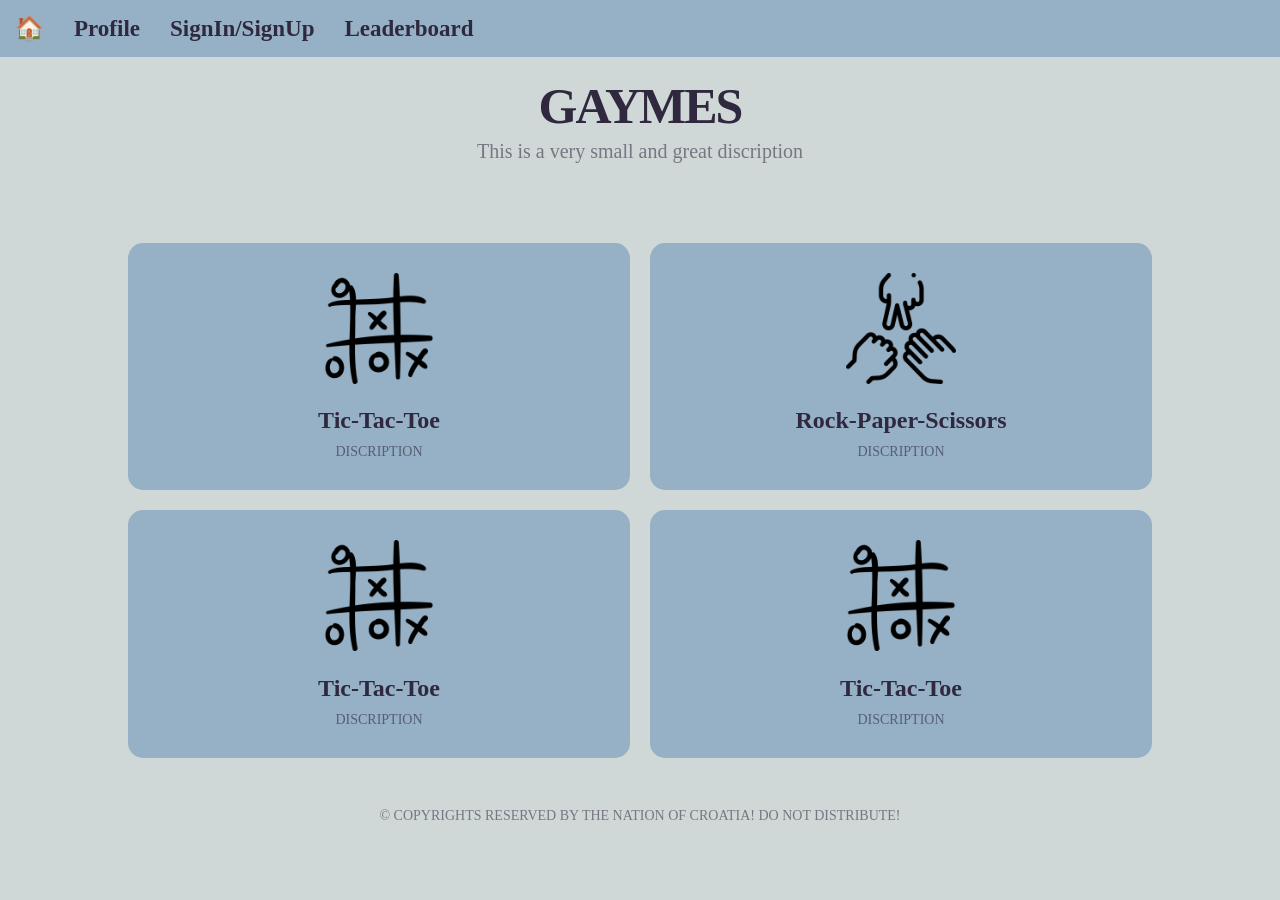
==== index.html @ fb8aecc7 "did a lot" ====
<!DOCTYPE html>
<html lang="en">
<head>
  <meta charset="UTF-8">
  <meta name="viewport" content="width=device-width, initial-scale=1.0">
  <title>GAYMES</title>
  <link rel="stylesheet" href="./baseTemplates/baseStyleSheet.css">
  <link rel="stylesheet" href="./homeStyleSheet.css">
</head>
<body>
  <header>
    <nav>
      <a id="homeButton" href="#">🏠</a>
      <a id="profileButton" href="./Pages/Profile/profile.html">Profile</a>
      <a id="loginButton" href="./Pages/Auth Pages/signup.php">SignIn/SignUp</a>
      <a id="leaderboardButton" href="./Pages/Leaderboard/leaderboard.html">Leaderboard</a>
    </nav>
    
    <h1>GAYMES</h1>
    <p>This is a very small and great discription</p>
  </header>

  <main class="gameContainer">
    <a href="./games/TicTacToe/TicTacToe.html" class="gameCard">
      <div class="gameIcon"><img src="./games/TicTacToe/icons/gameIcon.png"></div>
      <div class="gameInfo">
        <h2>Tic-Tac-Toe</h2>
        <p>DISCRIPTION</p>
      </div>
    </a>
    <a href="./games/RockPaperScissors/RockPaperScissors.html" class="gameCard">
      <div class="gameIcon"><img src="./games/RockPaperScissors/icons/gameIcon.png"></div>
      <div class="gameInfo">
        <h2>Rock-Paper-Scissors</h2>
        <p>DISCRIPTION</p>
      </div>
    </a>
    <a href="./games/TicTacToe/TicTacToe.html" class="gameCard">
      <div class="gameIcon"><img src="./games/TicTacToe/icons/gameIcon.png"></div>
      <div class="gameInfo">
        <h2>Tic-Tac-Toe</h2>
        <p>DISCRIPTION</p>
      </div>
    </a>
    <a href="./games/TicTacToe/TicTacToe.html" class="gameCard">
      <div class="gameIcon"><img src="./games/TicTacToe/icons/gameIcon.png"></div>
      <div class="gameInfo">
        <h2>Tic-Tac-Toe</h2>
        <p>DISCRIPTION</p>
      </div>
    </a>
  </main>

  <footer>
    &copy COPYRIGHTS RESERVED BY THE NATION OF CROATIA! DO NOT DISTRIBUTE!
  </footer>

</body>
</html>
---- baseTemplates/baseStyleSheet.css ----
* {
  box-sizing: border-box;
}

body {
  font-family: 'Segoe UI';
  background-color: #CFD8D7;
  display: flex;
  flex-direction: column;
  align-items: center;
  margin: 0px;
  padding: 0px;
  color: #2F283E;
}

header {
  margin-bottom: 60px;
  text-align: center;
  width: 100%;
}

header nav {
  display: flex;
  align-items: center;
  background-color: #96B1C5;
  margin-bottom: 20px; 
  width: 100%;
}

header nav a {
  text-decoration: none;
  padding: 15px;
  font-size: 23px;
  font-weight: 650;
  color: inherit;
}

header h1 {
  font-size: 50px;
  font-weight: 800;
  margin: 0;
  letter-spacing: -2px;
}

header p {
  font-size: 20px;
  opacity: 55%;
  margin-top: 5px;
}

footer {
  margin: 50px 40px 0px 40px;
  font-size: 14px;
  opacity: 55%;
  text-align: center;
}

@media (max-width: 700px) {
  header nav a {
    font-size: 18px;
  }
  header h1{
    font-size: 40px;
    font-weight: 750;
  }
  header p{
    font-size: 16px;
  }
  footer {
    font-size: 10;
  }
}
---- homeStyleSheet.css ----
.gameContainer {
  display: grid;
  grid-template-columns: repeat(2, minmax(300px, 1fr));
  gap: 20px;
  width: 80%;
  max-width: 1100px;
}

.gameCard {
  background-color: #96B1C5;
  border-radius: 15px;
  min-height: 235px;
  padding: 30px;
  text-decoration: none;
  color: inherit;
  transition: transform 0.3s ease,
              background-color 0.3s ease,
              border-radius 0.3s ease,
              box-shadow 0.3s ease;
  display: flex;
  flex-direction: column;
  justify-content: center;
  text-align: center;
  overflow: hidden;
}

.gameCard:hover {
  border-radius: 25px;
  transform: scale(1.05);
  background-color: #7B9DB7;
  box-shadow: 4px 4px 15px;
}

.gameIcon{transition: transform 0.3s ease;}
.gameIcon img{width: 25%;}
.gameCard:hover .gameIcon{transform: scale(1.75);}

.gameInfo h2 {
  font-size: 24px;
  margin-bottom: 10px;
  font-weight: 700;
}
.gameInfo p {
  font-size: 14px;
  margin: 0;
  opacity: 60%;
}
.gameCard:hover .gameInfo{display: none;}

@media (max-width: 700px) {
  .gameContainer {
    grid-template-columns: 1fr;
    max-width: 500px;
  }
}
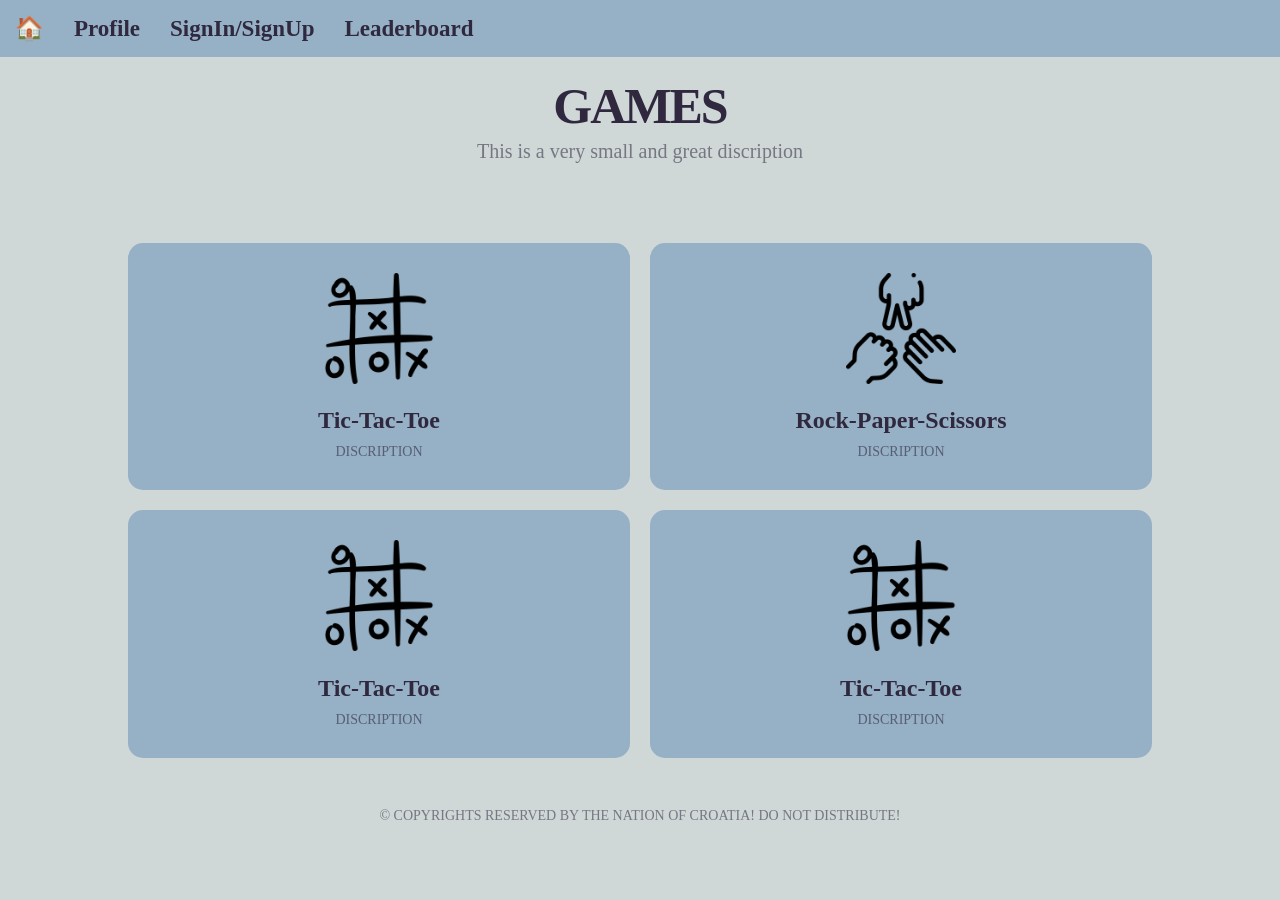
==== commit 4d82b796: "RPS animation, TTT popup" ====
--- a/index.html
+++ b/index.html
@@ -3,8 +3,8 @@
 <head>
   <meta charset="UTF-8">
   <meta name="viewport" content="width=device-width, initial-scale=1.0">
-  <title>GAYMES</title>
-  <link rel="stylesheet" href="./baseTemplates/baseStyleSheet.css">
+  <title>GAMES</title>
+  <link rel="stylesheet" href="./globalFiles/baseStyleSheet.css">
   <link rel="stylesheet" href="./homeStyleSheet.css">
 </head>
 <body>
@@ -12,11 +12,11 @@
     <nav>
       <a id="homeButton" href="#">🏠</a>
       <a id="profileButton" href="./Pages/Profile/profile.html">Profile</a>
-      <a id="loginButton" href="./Pages/Auth Pages/signup.php">SignIn/SignUp</a>
+      <a id="loginButton" href="./Pages/Auth Pages/signin.php">SignIn/SignUp</a>
       <a id="leaderboardButton" href="./Pages/Leaderboard/leaderboard.html">Leaderboard</a>
     </nav>
     
-    <h1>GAYMES</h1>
+    <h1>GAMES</h1>
     <p>This is a very small and great discription</p>
   </header>
 
--- a/globalFiles/baseStyleSheet.css
+++ b/globalFiles/baseStyleSheet.css
@@ -0,0 +1,72 @@
+* {
+  box-sizing: border-box;
+}
+
+body {
+  font-family: 'Segoe UI';
+  background-color: #CFD8D7;
+  display: flex;
+  flex-direction: column;
+  align-items: center;
+  margin: 0px;
+  padding: 0px;
+  color: #2F283E;
+}
+
+header {
+  margin-bottom: 60px;
+  text-align: center;
+  width: 100%;
+}
+
+header nav {
+  display: flex;
+  align-items: center;
+  background-color: #96B1C5;
+  margin-bottom: 20px; 
+  width: 100%;
+}
+
+header nav a {
+  text-decoration: none;
+  padding: 15px;
+  font-size: 23px;
+  font-weight: 650;
+  color: inherit;
+}
+
+header h1 {
+  font-size: 50px;
+  font-weight: 800;
+  margin: 0;
+  letter-spacing: -2px;
+}
+
+header p {
+  font-size: 20px;
+  opacity: 55%;
+  margin-top: 5px;
+}
+
+footer {
+  margin: 50px 40px 0px 40px;
+  font-size: 14px;
+  opacity: 55%;
+  text-align: center;
+}
+
+@media (max-width: 700px) {
+  header nav a {
+    font-size: 18px;
+  }
+  header h1{
+    font-size: 40px;
+    font-weight: 750;
+  }
+  header p{
+    font-size: 16px;
+  }
+  footer {
+    font-size: 10;
+  }
+}
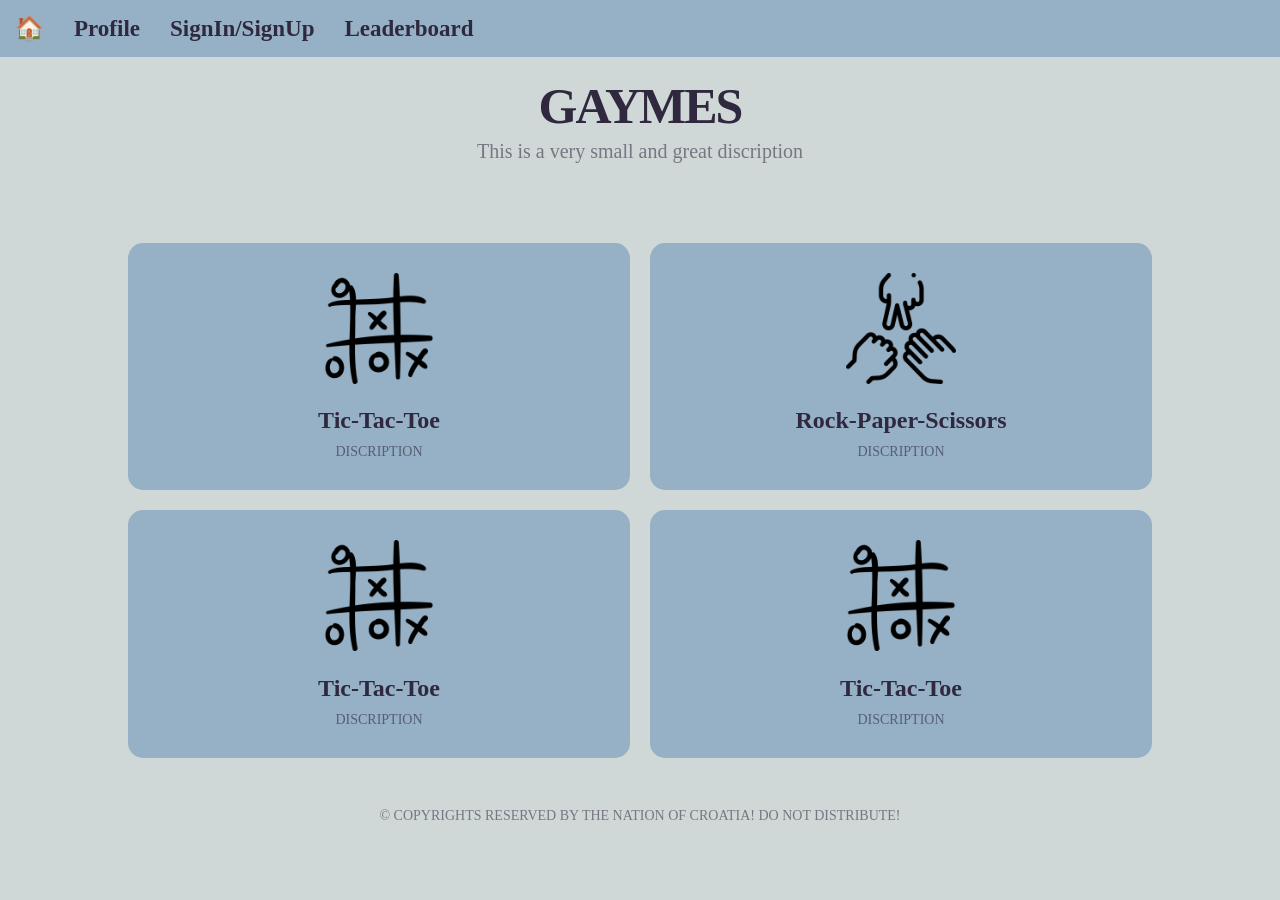
==== commit 91b089f6: "better authentication + password hashing fixed nav bar redirection in all pages" ====
--- a/index.html
+++ b/index.html
@@ -12,11 +12,11 @@
     <nav>
       <a id="homeButton" href="#">🏠</a>
       <a id="profileButton" href="./Pages/Profile/profile.html">Profile</a>
-      <a id="loginButton" href="./Pages/Auth Pages/signin.php">SignIn/SignUp</a>
+      <a id="loginButton" href="./Pages/Auth Pages/signin.html">SignIn/SignUp</a>
       <a id="leaderboardButton" href="./Pages/Leaderboard/leaderboard.html">Leaderboard</a>
     </nav>
     
-    <h1>GAMES</h1>
+    <h1>GAYMES</h1>
     <p>This is a very small and great discription</p>
   </header>
 
@@ -35,14 +35,14 @@
         <p>DISCRIPTION</p>
       </div>
     </a>
-    <a href="./games/TicTacToe/TicTacToe.html" class="gameCard">
+    <a href="./games/MatchTheCards/MatchTheCards.html" class="gameCard">
       <div class="gameIcon"><img src="./games/TicTacToe/icons/gameIcon.png"></div>
       <div class="gameInfo">
         <h2>Tic-Tac-Toe</h2>
         <p>DISCRIPTION</p>
       </div>
     </a>
-    <a href="./games/TicTacToe/TicTacToe.html" class="gameCard">
+    <a href="./games/MemoryGame/MemoryGame.html" class="gameCard">
       <div class="gameIcon"><img src="./games/TicTacToe/icons/gameIcon.png"></div>
       <div class="gameInfo">
         <h2>Tic-Tac-Toe</h2>
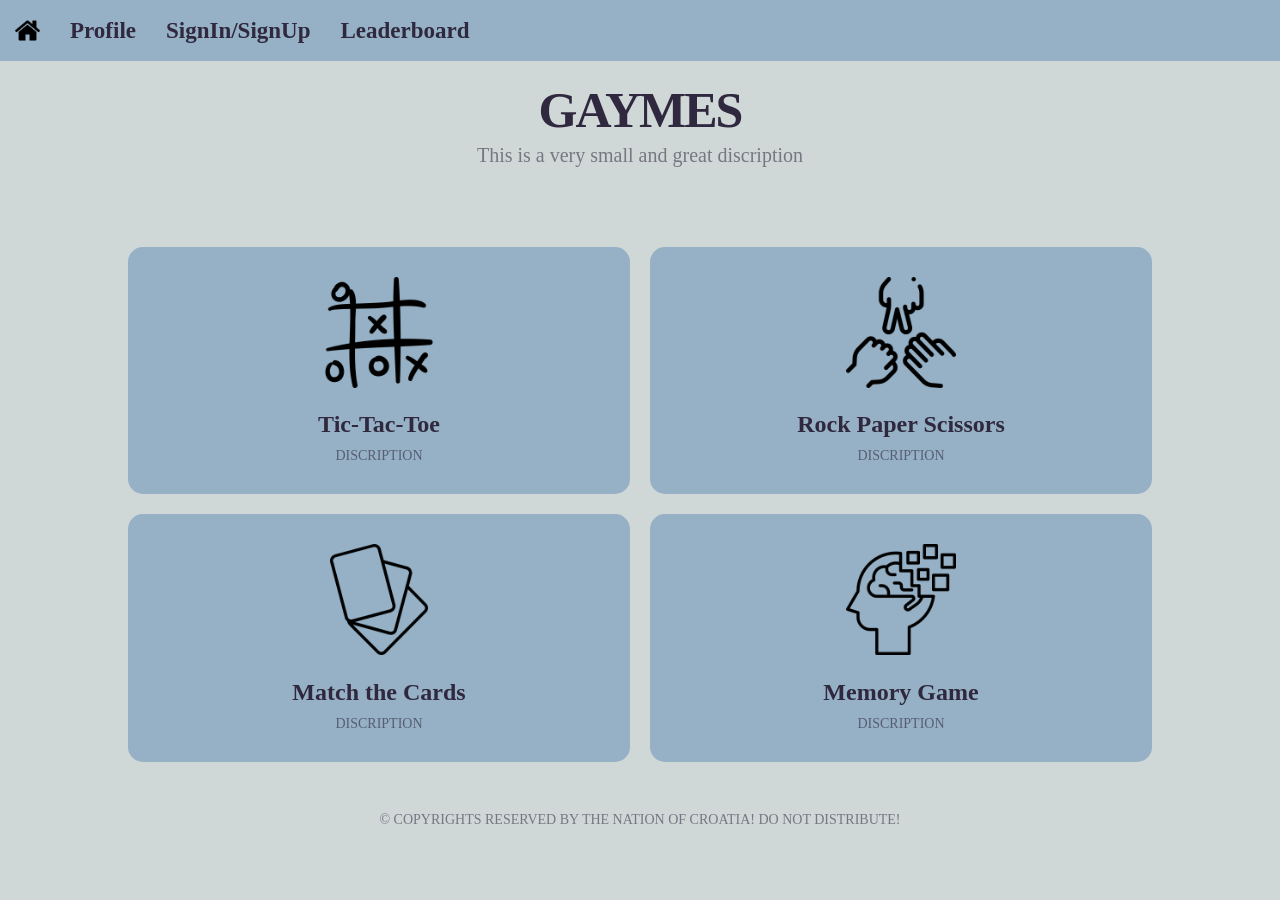
==== commit 7c122552: "MEOW" ====
--- a/index.html
+++ b/index.html
@@ -10,7 +10,7 @@
 <body>
   <header>
     <nav>
-      <a id="homeButton" href="#">🏠</a>
+      <a id="homeButton" href="#"><img src="./globalFiles/home.png"></a>
       <a id="profileButton" href="./Pages/Profile/profile.html">Profile</a>
       <a id="loginButton" href="./Pages/Auth Pages/signin.html">SignIn/SignUp</a>
       <a id="leaderboardButton" href="./Pages/Leaderboard/leaderboard.html">Leaderboard</a>
@@ -31,21 +31,21 @@
     <a href="./games/RockPaperScissors/RockPaperScissors.html" class="gameCard">
       <div class="gameIcon"><img src="./games/RockPaperScissors/icons/gameIcon.png"></div>
       <div class="gameInfo">
-        <h2>Rock-Paper-Scissors</h2>
+        <h2>Rock Paper Scissors</h2>
         <p>DISCRIPTION</p>
       </div>
     </a>
     <a href="./games/MatchTheCards/MatchTheCards.html" class="gameCard">
-      <div class="gameIcon"><img src="./games/TicTacToe/icons/gameIcon.png"></div>
+      <div class="gameIcon"><img src="./games/MatchTheCards/icons/gameIcon.png"></div>
       <div class="gameInfo">
-        <h2>Tic-Tac-Toe</h2>
+        <h2>Match the Cards</h2>
         <p>DISCRIPTION</p>
       </div>
     </a>
     <a href="./games/MemoryGame/MemoryGame.html" class="gameCard">
-      <div class="gameIcon"><img src="./games/TicTacToe/icons/gameIcon.png"></div>
+      <div class="gameIcon"><img src="./games/MemoryGame/icons/gameIcon.png"></div>
       <div class="gameInfo">
-        <h2>Tic-Tac-Toe</h2>
+        <h2>Memory Game</h2>
         <p>DISCRIPTION</p>
       </div>
     </a>
--- a/globalFiles/baseStyleSheet.css
+++ b/globalFiles/baseStyleSheet.css
@@ -35,6 +35,11 @@
   color: inherit;
 }
 
+header nav a img {
+  width: 25px;
+  transform: translateY(3px);
+}
+
 header h1 {
   font-size: 50px;
   font-weight: 800;
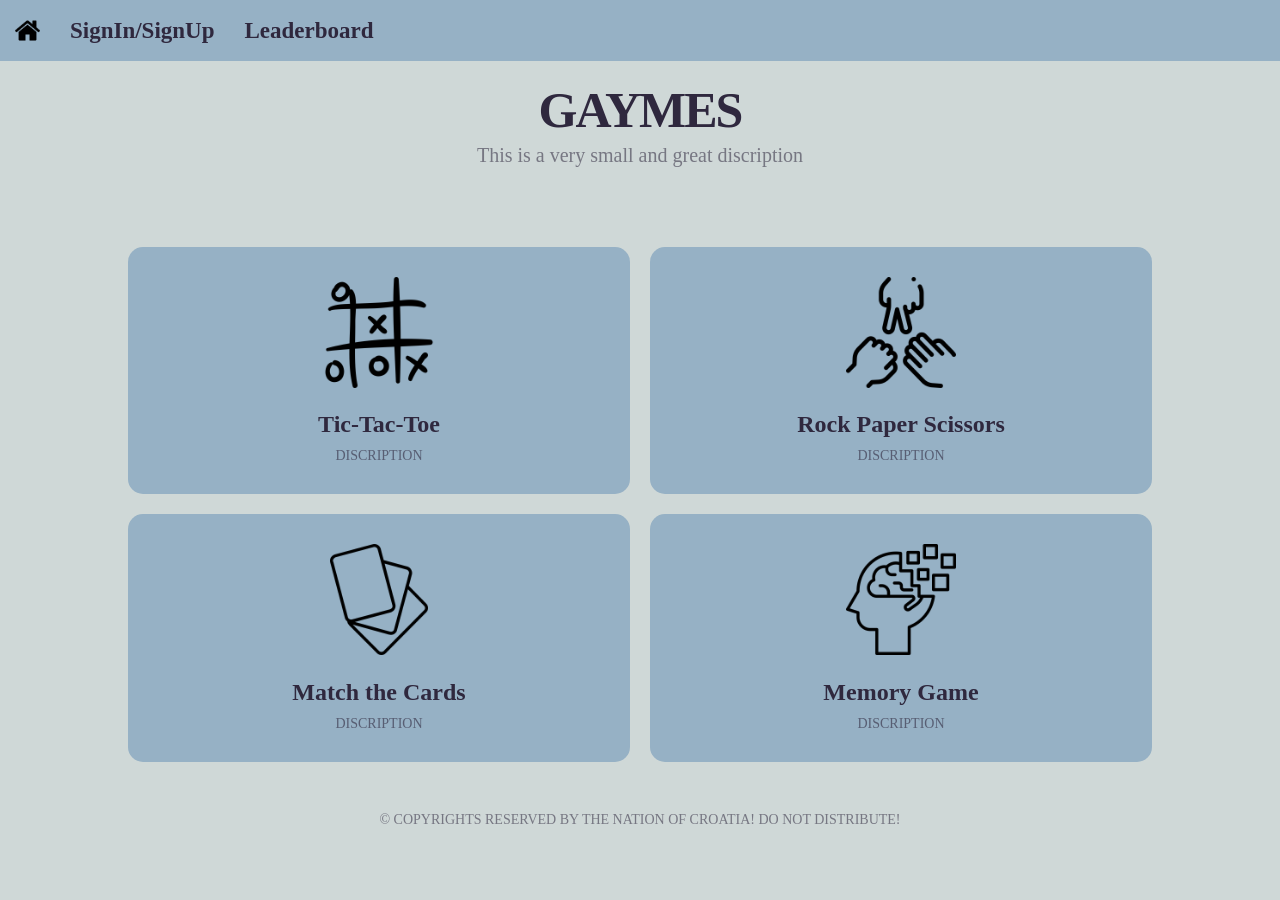
==== commit b3866ce2: "did a bunch of bullshit" ====
--- a/index.html
+++ b/index.html
@@ -6,6 +6,7 @@
   <title>GAMES</title>
   <link rel="stylesheet" href="./globalFiles/baseStyleSheet.css">
   <link rel="stylesheet" href="./homeStyleSheet.css">
+  <script type="module" src="globalFiles/baseLogic.js" defer></script>
 </head>
 <body>
   <header>
--- a/globalFiles/baseStyleSheet.css
+++ b/globalFiles/baseStyleSheet.css
@@ -53,6 +53,26 @@
   margin-top: 5px;
 }
 
+#result {
+  display: none;
+  position: absolute;
+  transform: translate(-50%, -50%);
+  top: 50%;
+  left: 50%;
+  z-index: 10;
+
+  background: rgba(255, 255, 255, 0.3);
+  border-radius: 4px;
+  box-shadow: 0 3px 5px rgba(0, 0, 0, 0.25);
+  backdrop-filter: blur(6.6px);
+  border: 2px solid rgba(255, 255, 255, 0.4);
+
+  text-align: center;
+  font-weight: 800;
+  font-size: 40px;
+  padding: 35px;
+}
+
 footer {
   margin: 50px 40px 0px 40px;
   font-size: 14px;
@@ -72,6 +92,6 @@
     font-size: 16px;
   }
   footer {
-    font-size: 10;
+    font-size: 10px;
   }
 }
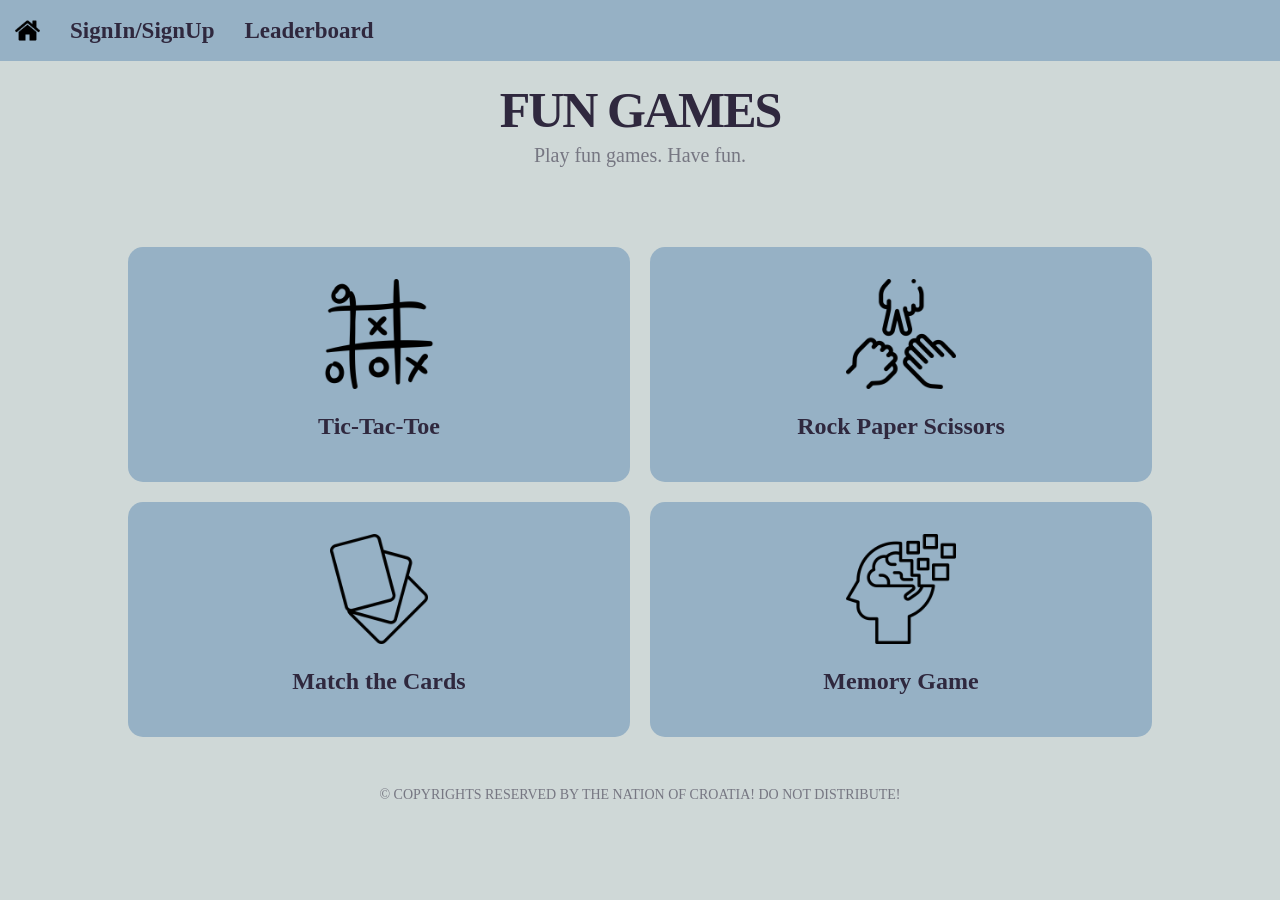
==== commit 751117d1: "project completed" ====
--- a/index.html
+++ b/index.html
@@ -3,7 +3,7 @@
 <head>
   <meta charset="UTF-8">
   <meta name="viewport" content="width=device-width, initial-scale=1.0">
-  <title>GAMES</title>
+  <title>FUN GAMES</title>
   <link rel="stylesheet" href="./globalFiles/baseStyleSheet.css">
   <link rel="stylesheet" href="./homeStyleSheet.css">
   <script type="module" src="globalFiles/baseLogic.js" defer></script>
@@ -17,8 +17,8 @@
       <a id="leaderboardButton" href="./Pages/Leaderboard/leaderboard.html">Leaderboard</a>
     </nav>
     
-    <h1>GAYMES</h1>
-    <p>This is a very small and great discription</p>
+    <h1>FUN GAMES</h1>
+    <p>Play fun games. Have fun.</p>
   </header>
 
   <main class="gameContainer">
@@ -26,28 +26,24 @@
       <div class="gameIcon"><img src="./games/TicTacToe/icons/gameIcon.png"></div>
       <div class="gameInfo">
         <h2>Tic-Tac-Toe</h2>
-        <p>DISCRIPTION</p>
       </div>
     </a>
     <a href="./games/RockPaperScissors/RockPaperScissors.html" class="gameCard">
       <div class="gameIcon"><img src="./games/RockPaperScissors/icons/gameIcon.png"></div>
       <div class="gameInfo">
         <h2>Rock Paper Scissors</h2>
-        <p>DISCRIPTION</p>
       </div>
     </a>
     <a href="./games/MatchTheCards/MatchTheCards.html" class="gameCard">
       <div class="gameIcon"><img src="./games/MatchTheCards/icons/gameIcon.png"></div>
       <div class="gameInfo">
         <h2>Match the Cards</h2>
-        <p>DISCRIPTION</p>
       </div>
     </a>
     <a href="./games/MemoryGame/MemoryGame.html" class="gameCard">
       <div class="gameIcon"><img src="./games/MemoryGame/icons/gameIcon.png"></div>
       <div class="gameInfo">
         <h2>Memory Game</h2>
-        <p>DISCRIPTION</p>
       </div>
     </a>
   </main>
